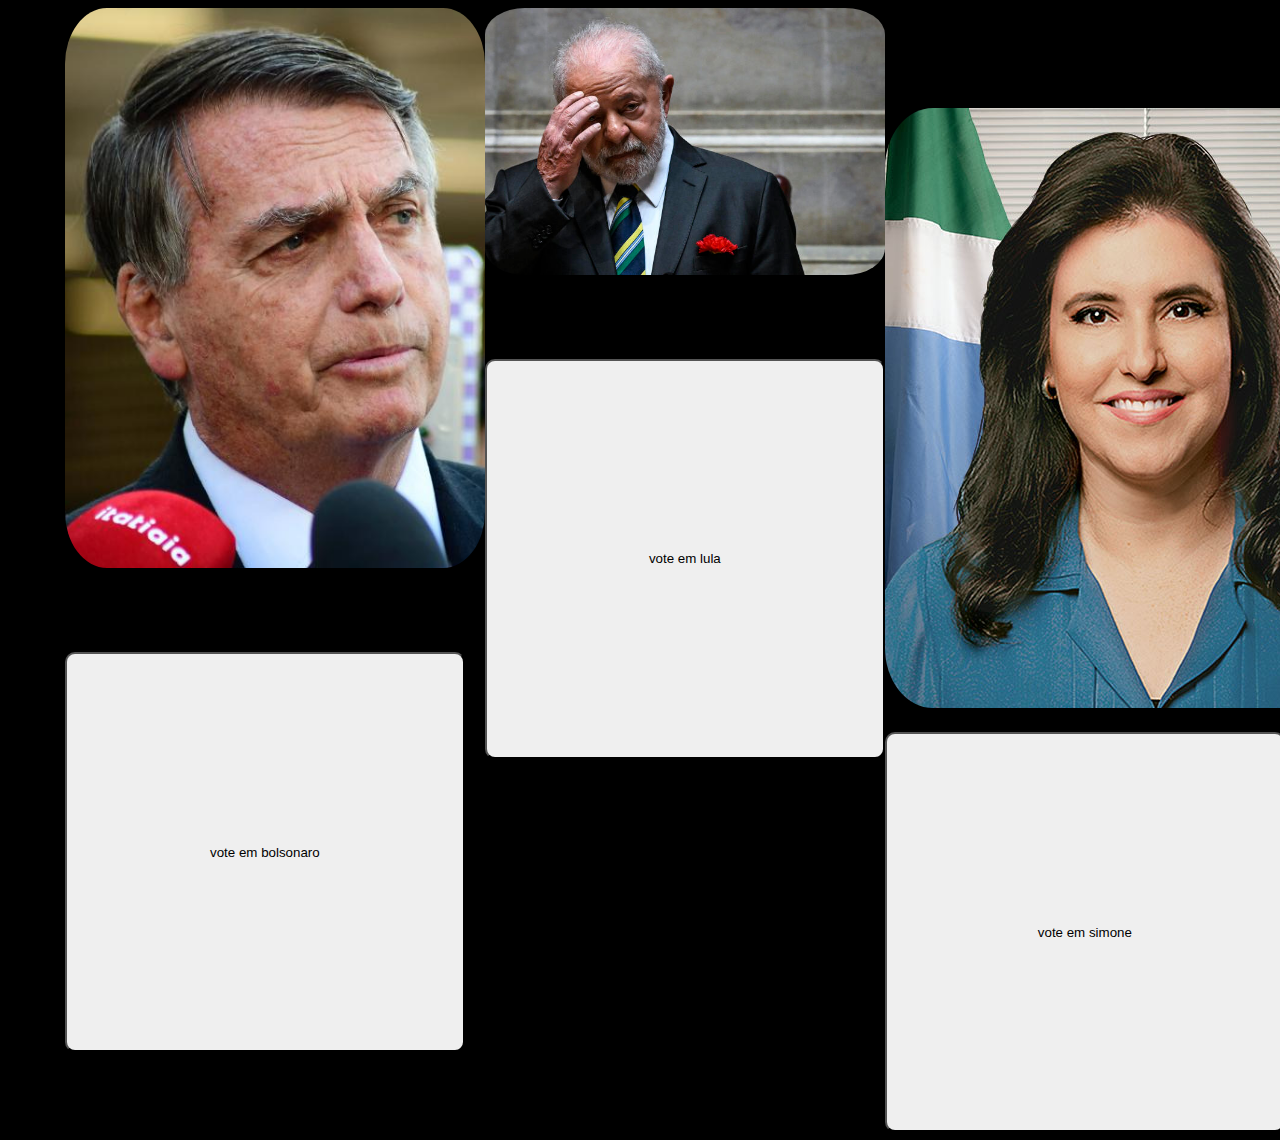
==== index.html @ ac470c8c "inicial commi" ====
<!DOCTYPE html>
<html lang="en">
    <head>
        <meta charset="UTF-8">
        <meta name="viewport" content="width=device-width, initial-scale=1.0">
        <title>Document</title>
    </head>
    <link rel="stylesheet" href="style.css">
    <script src="sketch.js"></script>
    <body>
        <h1>vote !</h1>
        <div class="bolsonaro">
            <img  id="imgBolsonaro" src="bolsonaro.jpg"/>
            <button id="voteBolsonaro">vote em bolsonaro</button>
        </div>
        <div class="lula">
            <img src="lula.jpg" id="imgLula">
            <button id="voteLula">vote em lula</button>
        </div>
        <div class="simone">
            <img  id="imgSimone" src="simone.jpg" >
        <button id="voteSimone">vote em simone</button>
        </div>
    </body>
</html>
---- style.css ----
body {
    background-color: black;
    display: flex;
    justify-content: space-around;
}

#voteBolsonaro,
#voteLula {
    width: 400px;
    height: 400px;
    border-radius: 10px;
    margin-top: 80px;
}

#imgBolsonaro,
#imgLula {
    border-radius: 10%;
    max-width: 100%;
}

#voteBolsonaro {
    margin-right: 20px; /* Adjust the spacing between the images */
}

#imgSimone{

    border-radius: 10%;
   position: relative;
    top: 100px;
}
#voteSimone {
    width: 400px;
    height: 400px;
    border-radius: 10px;
    margin-top: 120px;

}
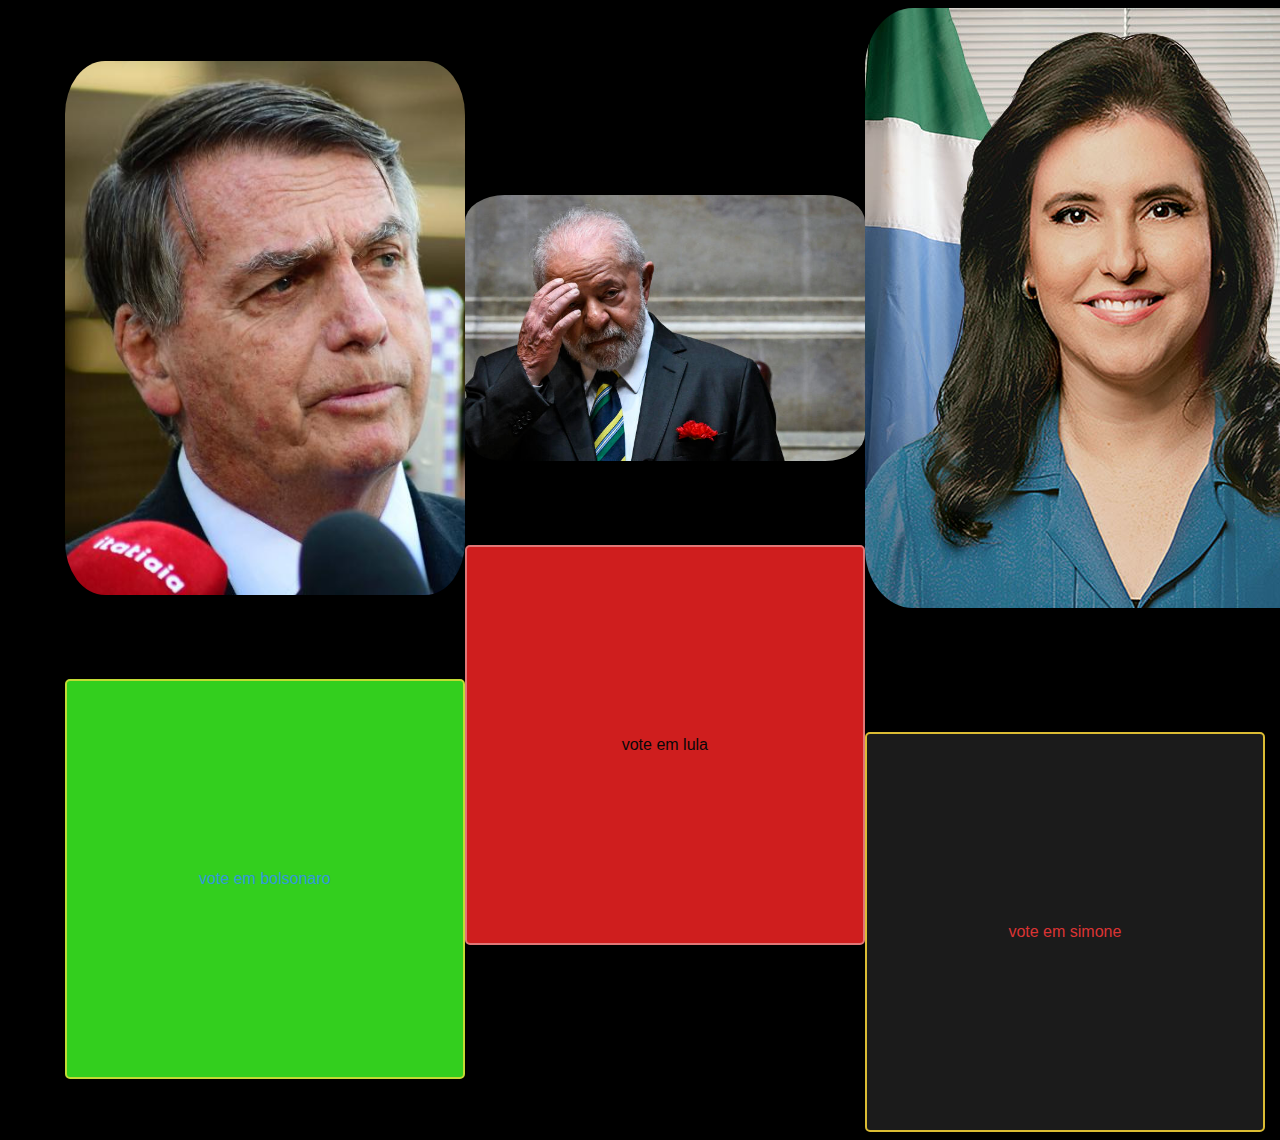
==== commit 539f2cfe: "contanto votos" ====
--- a/index.html
+++ b/index.html
@@ -11,7 +11,7 @@
         <h1>vote !</h1>
         <div class="bolsonaro">
             <img  id="imgBolsonaro" src="bolsonaro.jpg"/>
-            <button id="voteBolsonaro">vote em bolsonaro</button>
+            <button id="voteBolsonaro" onclick="votarBolsonaro()">vote em bolsonaro</button>
         </div>
         <div class="lula">
             <img src="lula.jpg" id="imgLula">
--- a/style.css
+++ b/style.css
@@ -2,15 +2,45 @@
     background-color: black;
     display: flex;
     justify-content: space-around;
+    align-items: center;
 }
 
-#voteBolsonaro,
+/* Add this code to your existing CSS */
+/* Add this code to your existing CSS */
+
+#imgBolsonaro,
+#imgLula,
+#imgSimone {
+  transition: transform 0.5s ease;
+}
+
+#imgBolsonaro:hover,
+#imgLula:hover,
+#imgSimone:hover {
+  transform: scale(1.2);
+}
+
 #voteLula {
     width: 400px;
     height: 400px;
     border-radius: 10px;
     margin-top: 80px;
+    display: inline-block;
+    padding: 10px 20px;
+    font-size: 16px;
+    text-align: center;
+    text-decoration: none;
+    cursor: pointer;
+    border: 2px solid #e07777;
+    border-radius: 5px;
+    color: #070707;
+    background-color: #cf1e1e;
+    transition: background-color 0.3s, color 0.3s;
 }
+#voteLula:hover{
+    background-color: #000000;
+    color: #ff0000;
+    }
 
 #imgBolsonaro,
 #imgLula {
@@ -19,19 +49,56 @@
 }
 
 #voteBolsonaro {
-    margin-right: 20px; /* Adjust the spacing between the images */
+    width: 400px;
+    height: 400px;
+    border-radius: 10px;
+    margin-top: 80px;
+    margin-right: 0px; /* Remove the right margin */
+    display: inline-block;
+    padding: 10px 20px;
+    font-size: 16px;
+    text-align: center;
+    text-decoration: none;
+    cursor: pointer;
+    border: 2px solid #c2db34;
+    border-radius: 5px;
+    color: #3498db;
+    background-color: #33cf1e;
+    transition: background-color 0.3s, color 0.3s;
+}
+#voteBolsonaro:hover{
+background-color: #dbc234;
+color: #ffffff;
 }
 
 #imgSimone{
 
     border-radius: 10%;
-   position: relative;
-    top: 100px;
+    position: relative;
+    top: 0px; /* Remove the top margin */
 }
 #voteSimone {
     width: 400px;
     height: 400px;
     border-radius: 10px;
     margin-top: 120px;
+    margin-right: 0px; /* Remove the right margin */
+    display: inline-block;
+    padding: 10px 20px;
+    font-size: 16px;
+    text-align: center;
+    text-decoration: none;
+    cursor: pointer;
+    border: 2px solid #dbbc34;
+    border-radius: 5px;
+    color: #db3434;
+    background-color: #1b1b1b;
+    transition: background-color 0.3s, color 0.3s;
 
-}+}
+#voteSimone:hover{
+
+    background-color: #ffffff;
+    color: rgb(255, 0, 0);
+
+}
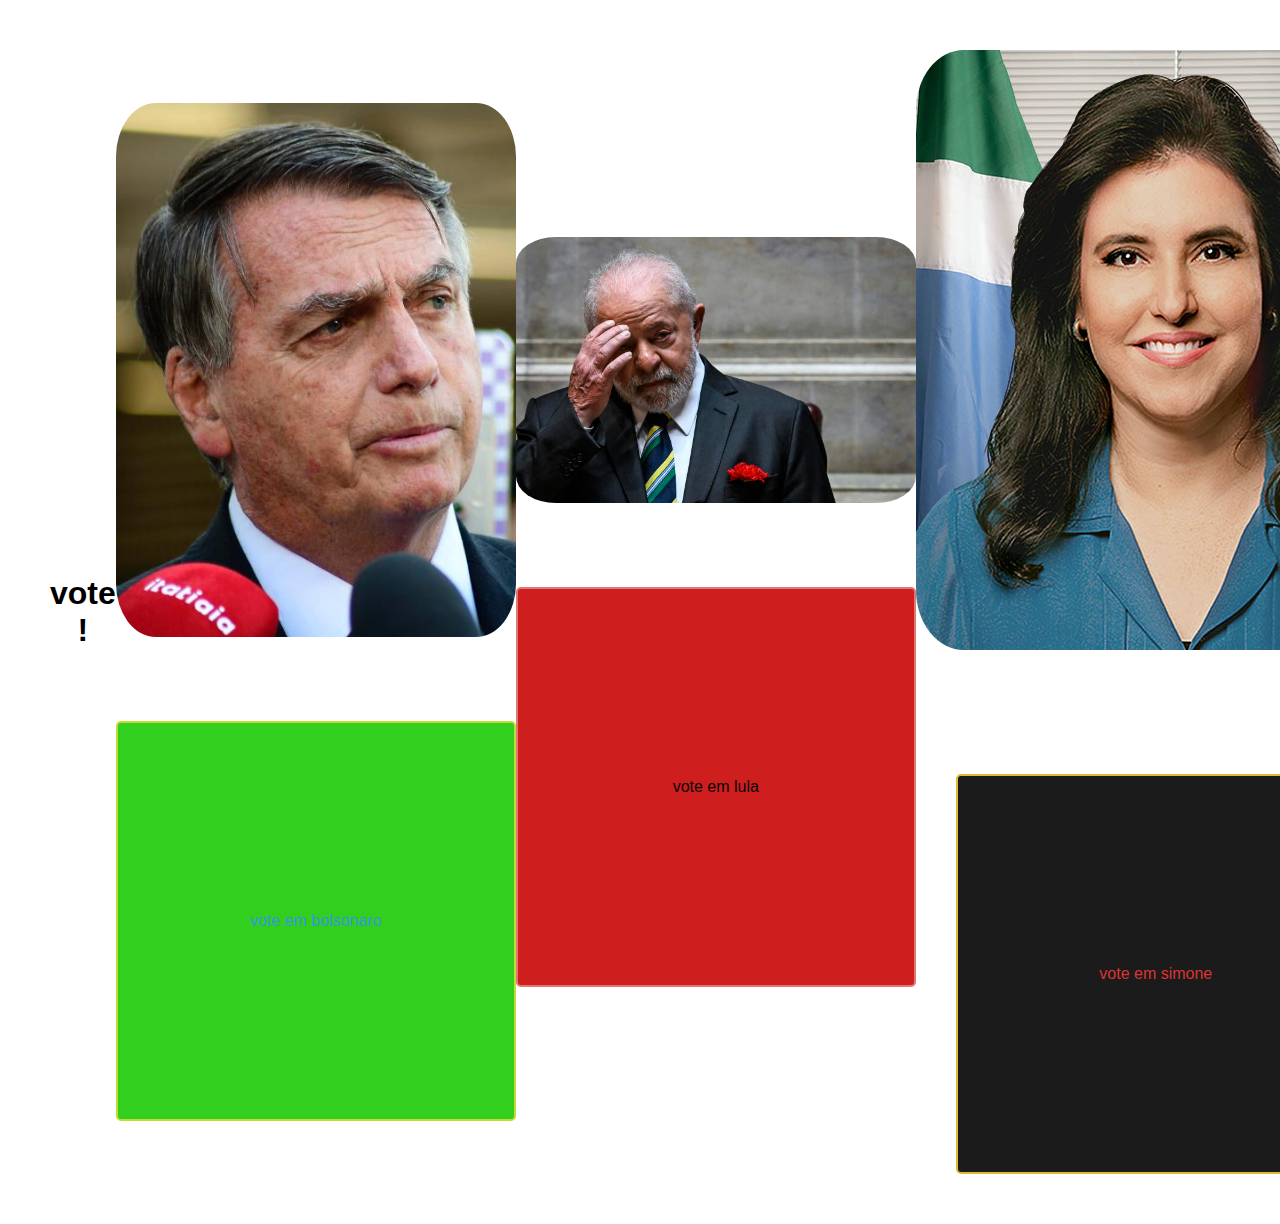
==== commit 9a40ddfc: "senha" ====
--- a/index.html
+++ b/index.html
@@ -15,11 +15,28 @@
         </div>
         <div class="lula">
             <img src="lula.jpg" id="imgLula">
-            <button id="voteLula">vote em lula</button>
+            <button id="voteLula" onclick=" votarLula()">vote em lula</button>
         </div>
         <div class="simone">
             <img  id="imgSimone" src="simone.jpg" >
-        <button id="voteSimone">vote em simone</button>
+        <button id="voteSimone" onclick="votarSimone()">vote em simone</button>
+        </div>
+        <div class="contabilizarVoacao">
+            <h2>Campo de Senha</h2>
+
+            <label for="senhaInput">Senha: </label>
+            <input type="password" id="senhaInput">
+        
+            <br><br>
+        
+            <button id="acessoBtn">Acessar</button>
+            <button id="mostrarSenhaBtn">Mostrar Senha</button>
+        
+            <p id="mensagem"></p>
+        
+            <script src="senha.js"></script>
+            <script src="sketch.js"></script>
+            </a>
         </div>
     </body>
 </html>--- a/style.css
+++ b/style.css
@@ -1,5 +1,5 @@
 body {
-    background-color: black;
+    background-color: rgb(255, 255, 255);
     display: flex;
     justify-content: space-around;
     align-items: center;
@@ -37,10 +37,14 @@
     background-color: #cf1e1e;
     transition: background-color 0.3s, color 0.3s;
 }
-#voteLula:hover{
+#voteLula:hover {
     background-color: #000000;
     color: #ff0000;
-    }
+    cursor: pointer;
+    transition: transform 0.3s ease-in-out;
+    transform: scale(1.1); /* Adicione uma escala de 110% ao passar o mouse */
+}
+
 
 #imgBolsonaro,
 #imgLula {
@@ -67,8 +71,13 @@
     transition: background-color 0.3s, color 0.3s;
 }
 #voteBolsonaro:hover{
-background-color: #dbc234;
-color: #ffffff;
+    background-color: #dbc234;
+    color: #ffffff;
+    background-color: gr;
+    color: #ff0000;
+    cursor: pointer;
+    transition: transform 0.3s ease-in-out;
+    transform: scale(1.1); /* Adicione uma escala de 110% ao passar o mouse */
 }
 
 #imgSimone{
@@ -100,5 +109,31 @@
 
     background-color: #ffffff;
     color: rgb(255, 0, 0);
+    transition: transform 0.3s ease-in-out;
+    transform: scale(1.1); /* Adicione uma escala de 110% ao passar o mouse */
+}
 
+
+
+/*saber senha */
+  body {
+    font-family: Arial, sans-serif;
+    text-align: center;
+    margin: 50px;
 }
+
+#senhaInput {
+    padding: 10px;
+    font-size: 16px;
+}
+
+#acessoBtn {
+    padding: 10px 20px;
+    font-size: 16px;
+    cursor: pointer;
+}
+
+#mensagem {
+    margin-top: 20px;
+    font-size: 18px;
+}
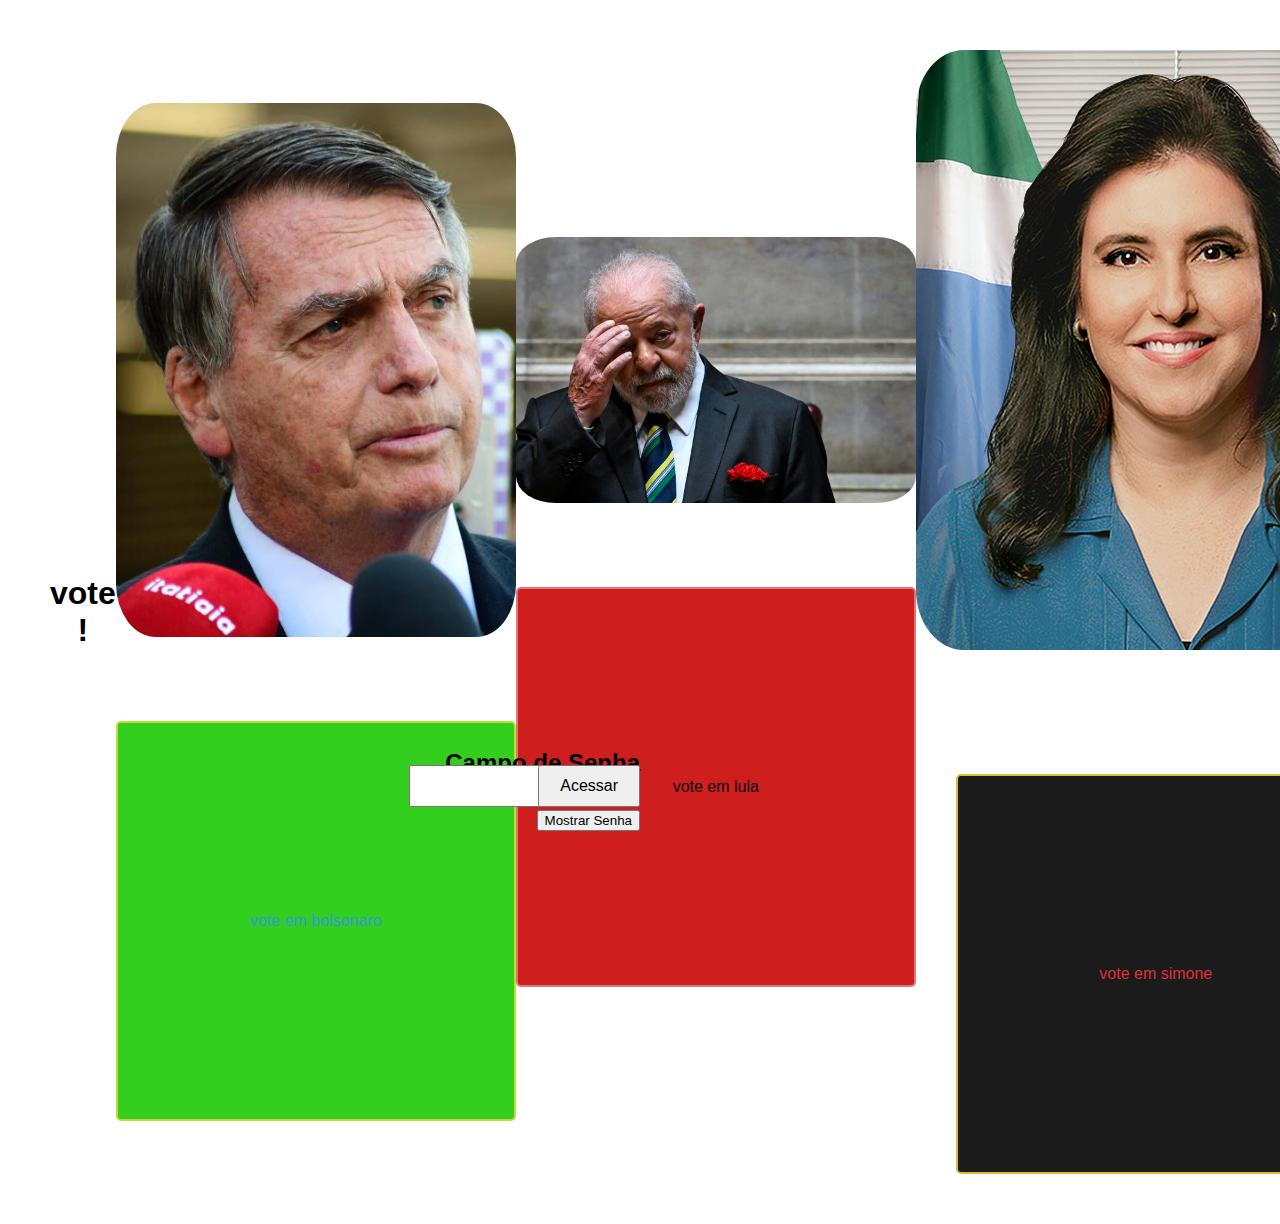
==== commit 95f9f256: "style no input ou output" ====
--- a/index.html
+++ b/index.html
@@ -22,7 +22,7 @@
         <button id="voteSimone" onclick="votarSimone()">vote em simone</button>
         </div>
         <div class="contabilizarVoacao">
-            <h2>Campo de Senha</h2>
+            <h2 id="campoSenha">Campo de Senha</h2>
 
             <label for="senhaInput">Senha: </label>
             <input type="password" id="senhaInput">
--- a/style.css
+++ b/style.css
@@ -125,15 +125,41 @@
 #senhaInput {
     padding: 10px;
     font-size: 16px;
+    position: absolute;
+    top: 85%;
+    right: 50%;
+    
 }
 
 #acessoBtn {
     padding: 10px 20px;
     font-size: 16px;
     cursor: pointer;
+    position: absolute;
+    top: 85%;
+    right: 50%;
+    
 }
 
 #mensagem {
     margin-top: 20px;
     font-size: 18px;
+    position: absolute;
+    top: 90%;
+    right: 50%;
+    
 }
+#mostrarSenhaBtn {
+
+    position: absolute;
+    top: 90%;
+    right: 50%;
+
+}
+#campoSenha{
+
+    position: absolute;
+    top: 81%;
+    right: 50%;
+
+}